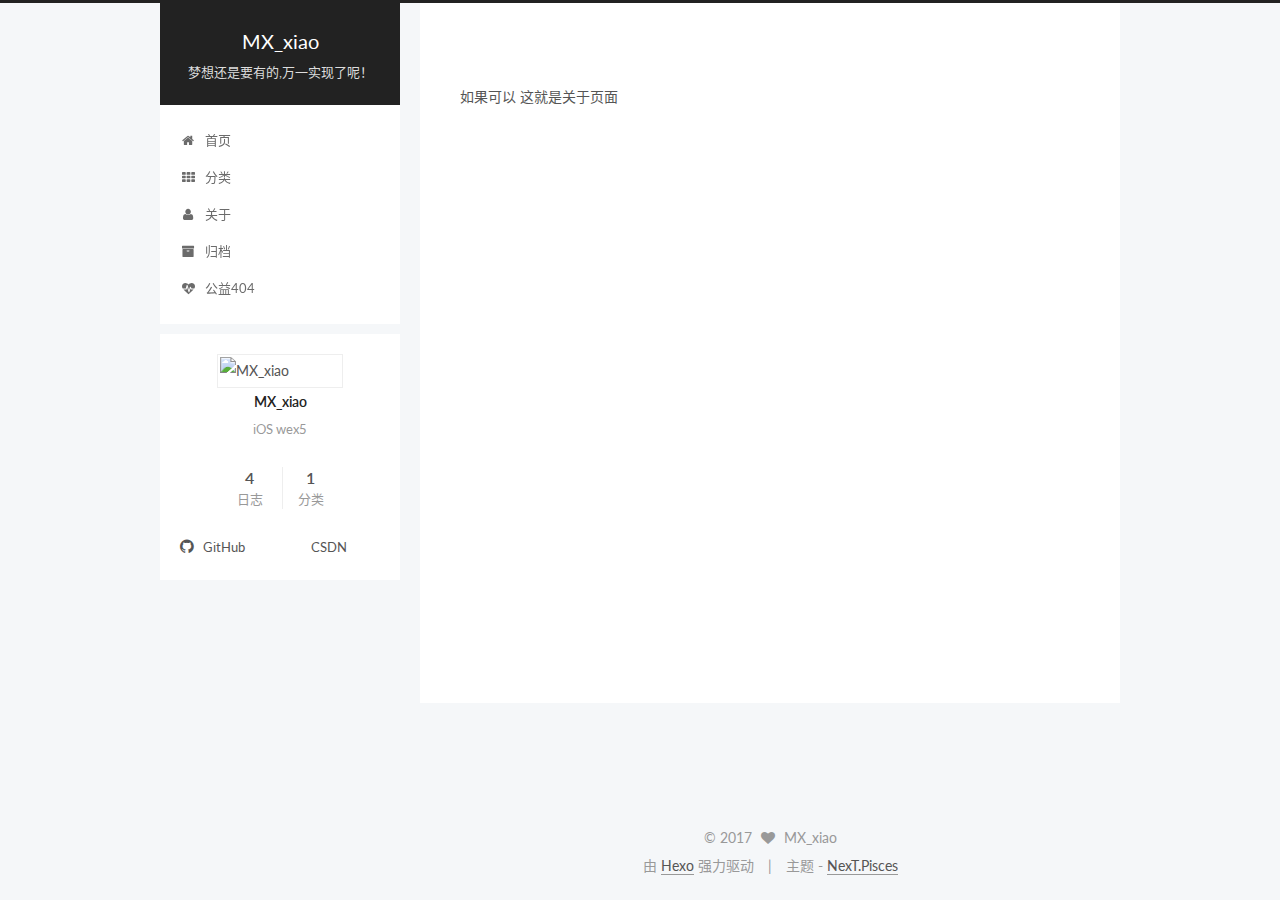
==== about/index.html @ c78a1c18 "Site updated: 2017-01-05 11:54:44" ====
<!doctype html>



  


<html class="theme-next pisces use-motion">
<head>
  <meta charset="UTF-8"/>
<meta http-equiv="X-UA-Compatible" content="IE=edge,chrome=1" />
<meta name="viewport" content="width=device-width, initial-scale=1, maximum-scale=1"/>



<meta http-equiv="Cache-Control" content="no-transform" />
<meta http-equiv="Cache-Control" content="no-siteapp" />












  
  
  <link href="/vendors/fancybox/source/jquery.fancybox.css?v=2.1.5" rel="stylesheet" type="text/css" />




  
  
  
  

  
    
    
  

  

  

  

  

  
    
    
    <link href="//fonts.googleapis.com/css?family=Lato:300,300italic,400,400italic,700,700italic&subset=latin,latin-ext" rel="stylesheet" type="text/css">
  






<link href="/vendors/font-awesome/css/font-awesome.min.css?v=4.4.0" rel="stylesheet" type="text/css" />

<link href="/css/main.css?v=5.0.1" rel="stylesheet" type="text/css" />


  <meta name="keywords" content="Hexo, NexT" />








  <link rel="shortcut icon" type="image/x-icon" href="/favicon.ico?v=5.0.1" />






<meta name="description" content="如果可以 这就是关于页面">
<meta property="og:type" content="website">
<meta property="og:title" content="马官晓">
<meta property="og:url" content="http://yoursite.com/about/index.html">
<meta property="og:site_name" content="MX_xiao">
<meta property="og:description" content="如果可以 这就是关于页面">
<meta property="og:updated_time" content="2017-01-05T02:56:13.000Z">
<meta name="twitter:card" content="summary">
<meta name="twitter:title" content="马官晓">
<meta name="twitter:description" content="如果可以 这就是关于页面">



<script type="text/javascript" id="hexo.configuration">
  var NexT = window.NexT || {};
  var CONFIG = {
    scheme: 'Pisces',
    sidebar: {"position":"left","display":"post"},
    fancybox: true,
    motion: true,
    duoshuo: {
      userId: 0,
      author: '博主'
    }
  };
</script>

  <title>
  

  
    马官晓 | MX_xiao
  
</title>
</head>

<body itemscope itemtype="http://schema.org/WebPage" lang="zh-CN">

  










  
  
    
  

  <div class="container one-collumn sidebar-position-left  ">
    <div class="headband"></div>

    <header id="header" class="header" itemscope itemtype="http://schema.org/WPHeader">
      <div class="header-inner"><div class="site-meta ">
  

  <div class="custom-logo-site-title">
    <a href="/"  class="brand" rel="start">
      <span class="logo-line-before"><i></i></span>
      <span class="site-title">MX_xiao</span>
      <span class="logo-line-after"><i></i></span>
    </a>
  </div>
  <p class="site-subtitle">梦想还是要有的,万一实现了呢！</p>
</div>

<div class="site-nav-toggle">
  <button>
    <span class="btn-bar"></span>
    <span class="btn-bar"></span>
    <span class="btn-bar"></span>
  </button>
</div>

<nav class="site-nav">
  

  
    <ul id="menu" class="menu">
      
        
        <li class="menu-item menu-item-home">
          <a href="/" rel="section">
            
              <i class="menu-item-icon fa fa-fw fa-home"></i> <br />
            
            首页
          </a>
        </li>
      
        
        <li class="menu-item menu-item-categories">
          <a href="/categories" rel="section">
            
              <i class="menu-item-icon fa fa-fw fa-th"></i> <br />
            
            分类
          </a>
        </li>
      
        
        <li class="menu-item menu-item-about">
          <a href="/about" rel="section">
            
              <i class="menu-item-icon fa fa-fw fa-user"></i> <br />
            
            关于
          </a>
        </li>
      
        
        <li class="menu-item menu-item-archives">
          <a href="/archives" rel="section">
            
              <i class="menu-item-icon fa fa-fw fa-archive"></i> <br />
            
            归档
          </a>
        </li>
      
        
        <li class="menu-item menu-item-commonweal">
          <a href="/404.html" rel="section">
            
              <i class="menu-item-icon fa fa-fw fa-heartbeat"></i> <br />
            
            公益404
          </a>
        </li>
      

      
    </ul>
  

  
</nav>

 </div>
    </header>

    <main id="main" class="main">
      <div class="main-inner">
        <div class="content-wrap">
          <div id="content" class="content">
            

  <div id="posts" class="posts-expand">
    
    
      <p>如果可以 这就是关于页面</p>

    
  </div>


          </div>
          


          
  <div class="comments" id="comments">
    
  </div>


        </div>
        
          
  
  <div class="sidebar-toggle">
    <div class="sidebar-toggle-line-wrap">
      <span class="sidebar-toggle-line sidebar-toggle-line-first"></span>
      <span class="sidebar-toggle-line sidebar-toggle-line-middle"></span>
      <span class="sidebar-toggle-line sidebar-toggle-line-last"></span>
    </div>
  </div>

  <aside id="sidebar" class="sidebar">
    <div class="sidebar-inner">

      

      

      <section class="site-overview sidebar-panel  sidebar-panel-active ">
        <div class="site-author motion-element" itemprop="author" itemscope itemtype="http://schema.org/Person">
          <img class="site-author-image" itemprop="image"
               src="http://avatar.csdn.net/4/D/8/1_mx_xuanxiao.jpg"
               alt="MX_xiao" />
          <p class="site-author-name" itemprop="name">MX_xiao</p>
          <p class="site-description motion-element" itemprop="description">iOS    wex5</p>
        </div>
        <nav class="site-state motion-element">
          <div class="site-state-item site-state-posts">
            <a href="/archives">
              <span class="site-state-item-count">4</span>
              <span class="site-state-item-name">日志</span>
            </a>
          </div>

          
            <div class="site-state-item site-state-categories">
              <a href="/categories">
                <span class="site-state-item-count">1</span>
                <span class="site-state-item-name">分类</span>
              </a>
            </div>
          

          

        </nav>

        

        <div class="links-of-author motion-element">
          
            
              <span class="links-of-author-item">
                <a href="https://github.com/mxxuanxiao" target="_blank" title="GitHub">
                  
                    <i class="fa fa-fw fa-github"></i>
                  
                  GitHub
                </a>
              </span>
            
              <span class="links-of-author-item">
                <a href="http://blog.csdn.net/mx_xuanxiao" target="_blank" title="CSDN">
                  
                    <i class="fa fa-fw fa-csdn"></i>
                  
                  CSDN
                </a>
              </span>
            
          
        </div>

        
        

        
        

      </section>

      

    </div>
  </aside>


        
      </div>
    </main>

    <footer id="footer" class="footer">
      <div class="footer-inner">
        <div class="copyright" >
  
  &copy; 
  <span itemprop="copyrightYear">2017</span>
  <span class="with-love">
    <i class="fa fa-heart"></i>
  </span>
  <span class="author" itemprop="copyrightHolder">MX_xiao</span>
</div>

<div class="powered-by">
  由 <a class="theme-link" href="http://hexo.io">Hexo</a> 强力驱动
</div>

<div class="theme-info">
  主题 -
  <a class="theme-link" href="https://github.com/iissnan/hexo-theme-next">
    NexT.Pisces
  </a>
</div>

        

        
      </div>
    </footer>

    <div class="back-to-top">
      <i class="fa fa-arrow-up"></i>
    </div>
  </div>

  

<script type="text/javascript">
  if (Object.prototype.toString.call(window.Promise) !== '[object Function]') {
    window.Promise = null;
  }
</script>









  



  
  <script type="text/javascript" src="/vendors/jquery/index.js?v=2.1.3"></script>

  
  <script type="text/javascript" src="/vendors/fastclick/lib/fastclick.min.js?v=1.0.6"></script>

  
  <script type="text/javascript" src="/vendors/jquery_lazyload/jquery.lazyload.js?v=1.9.7"></script>

  
  <script type="text/javascript" src="/vendors/velocity/velocity.min.js?v=1.2.1"></script>

  
  <script type="text/javascript" src="/vendors/velocity/velocity.ui.min.js?v=1.2.1"></script>

  
  <script type="text/javascript" src="/vendors/fancybox/source/jquery.fancybox.pack.js?v=2.1.5"></script>


  


  <script type="text/javascript" src="/js/src/utils.js?v=5.0.1"></script>

  <script type="text/javascript" src="/js/src/motion.js?v=5.0.1"></script>



  
  


  <script type="text/javascript" src="/js/src/affix.js?v=5.0.1"></script>

  <script type="text/javascript" src="/js/src/schemes/pisces.js?v=5.0.1"></script>



  

  


  <script type="text/javascript" src="/js/src/bootstrap.js?v=5.0.1"></script>



  



  



  
  
  

  

  

</body>
</html>
---- css/main.css ----
/* normalize.css v3.0.2 | MIT License | git.io/normalize */
html {
  font-family: sans-serif; /* 1 */
  -ms-text-size-adjust: 100%; /* 2 */
  -webkit-text-size-adjust: 100%; /* 2 */
}
body {
  margin: 0;
}
article,
aside,
details,
figcaption,
figure,
footer,
header,
hgroup,
main,
menu,
nav,
section,
summary {
  display: block;
}
audio,
canvas,
progress,
video {
  display: inline-block; /* 1 */
  vertical-align: baseline; /* 2 */
}
audio:not([controls]) {
  display: none;
  height: 0;
}
[hidden],
template {
  display: none;
}
a {
  background-color: transparent;
}
a:active,
a:hover {
  outline: 0;
}
abbr[title] {
  border-bottom: 1px dotted;
}
b,
strong {
  font-weight: bold;
}
dfn {
  font-style: italic;
}
h1 {
  font-size: 2em;
  margin: 0.67em 0;
}
mark {
  background: #ff0;
  color: #000;
}
small {
  font-size: 80%;
}
sub,
sup {
  font-size: 75%;
  line-height: 0;
  position: relative;
  vertical-align: baseline;
}
sup {
  top: -0.5em;
}
sub {
  bottom: -0.25em;
}
img {
  border: 0;
}
svg:not(:root) {
  overflow: hidden;
}
figure {
  margin: 1em 40px;
}
hr {
  -moz-box-sizing: content-box;
  box-sizing: content-box;
  height: 0;
}
pre {
  overflow: auto;
}
code,
kbd,
pre,
samp {
  font-family: monospace, monospace;
  font-size: 1em;
}
button,
input,
optgroup,
select,
textarea {
  color: inherit; /* 1 */
  font: inherit; /* 2 */
  margin: 0; /* 3 */
}
button {
  overflow: visible;
}
button,
select {
  text-transform: none;
}
button,
html input[type="button"],
input[type="reset"],
input[type="submit"] {
  -webkit-appearance: button; /* 2 */
  cursor: pointer; /* 3 */
}
button[disabled],
html input[disabled] {
  cursor: default;
}
button::-moz-focus-inner,
input::-moz-focus-inner {
  border: 0;
  padding: 0;
}
input {
  line-height: normal;
}
input[type="checkbox"],
input[type="radio"] {
  box-sizing: border-box; /* 1 */
  padding: 0; /* 2 */
}
input[type="number"]::-webkit-inner-spin-button,
input[type="number"]::-webkit-outer-spin-button {
  height: auto;
}
input[type="search"] {
  -webkit-appearance: textfield; /* 1 */
  -moz-box-sizing: content-box;
  -webkit-box-sizing: content-box; /* 2 */
  box-sizing: content-box;
}
input[type="search"]::-webkit-search-cancel-button,
input[type="search"]::-webkit-search-decoration {
  -webkit-appearance: none;
}
fieldset {
  border: 1px solid #c0c0c0;
  margin: 0 2px;
  padding: 0.35em 0.625em 0.75em;
}
legend {
  border: 0; /* 1 */
  padding: 0; /* 2 */
}
textarea {
  overflow: auto;
}
optgroup {
  font-weight: bold;
}
table {
  border-collapse: collapse;
  border-spacing: 0;
}
td,
th {
  padding: 0;
}
::selection {
  background: #262a30;
  color: #fff;
}
body {
  position: relative;
  font-family: 'Lato', "PingFang SC", "Microsoft YaHei", sans-serif;
  font-size: 14px;
  line-height: 2;
  color: #555;
  background: #fff;
}
@media (max-width: 767px) {
  body {
    padding-right: 0 !important;
  }
}
@media (min-width: 768px) and (max-width: 991px) {
  body {
    padding-right: 0 !important;
  }
}
@media (min-width: 1600px) {
  body {
    font-size: 16px;
  }
}
h1,
h2,
h3,
h4,
h5,
h6 {
  margin: 0;
  padding: 0;
  font-weight: bold;
  line-height: 1.5;
  font-family: 'Lato', "PingFang SC", "Microsoft YaHei", sans-serif;
}
h2,
h3,
h4,
h5,
h6 {
  margin: 20px 0 15px;
}
h1 {
  font-size: 22px;
}
@media (max-width: 767px) {
  h1 {
    font-size: 18px;
  }
}
h2 {
  font-size: 20px;
}
@media (max-width: 767px) {
  h2 {
    font-size: 16px;
  }
}
h3 {
  font-size: 18px;
}
@media (max-width: 767px) {
  h3 {
    font-size: 14px;
  }
}
h4 {
  font-size: 16px;
}
@media (max-width: 767px) {
  h4 {
    font-size: 12px;
  }
}
h5 {
  font-size: 14px;
}
@media (max-width: 767px) {
  h5 {
    font-size: 10px;
  }
}
h6 {
  font-size: 12px;
}
@media (max-width: 767px) {
  h6 {
    font-size: 8px;
  }
}
p {
  margin: 0 0 25px 0;
}
a {
  color: #555;
  text-decoration: none;
  border-bottom: 1px solid #999;
  word-wrap: break-word;
}
a:hover {
  color: #222;
  border-bottom-color: #222;
}
ul {
  list-style: none;
}
blockquote {
  margin: 0;
  padding: 0;
}
img {
  display: block;
  margin: auto;
  max-width: 100%;
  height: auto;
}
hr {
  margin: 40px 0;
  height: 3px;
  border: none;
  background-color: #ddd;
  background-image: repeating-linear-gradient(-45deg, #fff, #fff 4px, transparent 4px, transparent 8px);
}
blockquote {
  padding: 0 15px;
  color: #666;
  border-left: 4px solid #ddd;
}
blockquote cite::before {
  content: "-";
  padding: 0 5px;
}
dt {
  font-weight: 700;
}
dd {
  margin: 0;
  padding: 0;
}
.text-left {
  text-align: left;
}
.text-center {
  text-align: center;
}
.text-right {
  text-align: right;
}
.text-justify {
  text-align: justify;
}
.text-nowrap {
  white-space: nowrap;
}
.text-lowercase {
  text-transform: lowercase;
}
.text-uppercase {
  text-transform: uppercase;
}
.text-capitalize {
  text-transform: capitalize;
}
.center-block {
  display: block;
  margin-left: auto;
  margin-right: auto;
}
.clearfix:before,
.clearfix:after {
  content: " ";
  display: table;
}
.clearfix:after {
  clear: both;
}
.pullquote {
  width: 45%;
}
.pullquote.left {
  float: left;
  margin-left: 5px;
  margin-right: 10px;
}
.pullquote.right {
  float: right;
  margin-left: 10px;
  margin-right: 5px;
}
.affix.affix.affix {
  position: fixed;
}
.translation {
  margin-top: -20px;
  font-size: 14px;
  color: #999;
}
.scrollbar-measure {
  width: 100px;
  height: 100px;
  overflow: scroll;
  position: absolute;
  top: -9999px;
}
.use-motion .motion-element {
  opacity: 0;
}
#local-search-input {
  padding: 3px;
  border: none;
  text-indent: 14px;
  border-radius: 0;
  width: 140px;
  outline: none;
  border-bottom: 1px solid #999;
  background: inherit;
  opacity: 0.5;
}
#local-search-input:focus {
  opacity: 1;
}
.search-icon {
  position: absolute;
  top: 9px;
}
table {
  margin: 20px 0;
  width: 100%;
  border-collapse: collapse;
  border-spacing: 0;
  border: 1px solid #ddd;
  font-size: 14px;
  table-layout: fixed;
  word-wrap: break-all;
}
table>tbody>tr:nth-of-type(odd) {
  background-color: #f9f9f9;
}
table>tbody>tr:hover {
  background-color: #f5f5f5;
}
caption,
th,
td {
  padding: 8px;
  text-align: left;
  vertical-align: middle;
  font-weight: normal;
}
th,
td {
  border-bottom: 3px solid #ddd;
  border-right: 1px solid #eee;
}
th {
  padding-bottom: 10px;
  font-weight: 700;
}
td {
  border-bottom-width: 1px;
}
html,
body {
  height: 100%;
}
.container {
  position: relative;
  min-height: 100%;
}
.header-inner {
  margin: 0 auto;
  padding: 100px 0 70px;
  width: 700px;
}
@media (min-width: 1600px) {
  .container .header-inner {
    width: 900px;
  }
}
.main {
  padding-bottom: 150px;
}
.main-inner {
  margin: 0 auto;
  width: 700px;
}
@media (min-width: 1600px) {
  .container .main-inner {
    width: 900px;
  }
}
.footer {
  position: absolute;
  left: 0;
  bottom: 0;
  width: 100%;
  min-height: 50px;
}
.footer-inner {
  box-sizing: border-box;
  margin: 20px auto;
  width: 700px;
}
@media (min-width: 1600px) {
  .container .footer-inner {
    width: 900px;
  }
}
pre,
.highlight {
  overflow: auto;
  margin: 20px 0;
  padding: 15px;
  font-size: 13px;
  color: $highlight-foreground;
  background: $highlight-background;
  line-height: 1.6;
}
pre,
code {
  font-family: consolas, Menlo, "PingFang SC", "Microsoft YaHei", monospace;
}
code {
  padding: 2px 4px;
  word-break: break-all;
  color: #555;
  background: #eee;
  border-radius: 4px;
  font-size: 13px;
}
pre code {
  padding: 0;
  color: $highlight-foreground;
  background: none;
  text-shadow: none;
}
.highlight pre {
  border: none;
  margin: 0;
  padding: 1px;
}
.highlight table {
  margin: 0;
  width: auto;
  border: none;
}
.highlight td {
  border: none;
  padding: 0;
}
.highlight figcaption {
  font-size: 1em;
  color: $highlight-foreground;
  line-height: 1em;
  margin-bottom: 1em;
}
.highlight figcaption:before,
.highlight figcaption:after {
  content: " ";
  display: table;
}
.highlight figcaption:after {
  clear: both;
}
.highlight figcaption a {
  float: right;
  color: $highlight-foreground;
}
.highlight figcaption a:hover {
  border-bottom-color: $highlight-foreground;
}
.highlight .gutter pre {
  color: #666;
  text-align: right;
  padding-right: 20px;
}
.highlight .line {
  height: 20px;
}
.gist table {
  width: auto;
}
.gist table td {
  border: none;
}
pre .comment {
  color: $highlight-comment;
}
pre .variable,
pre .attribute,
pre .tag,
pre .regexp,
pre .ruby .constant,
pre .xml .tag .title,
pre .xml .pi,
pre .xml .doctype,
pre .html .doctype,
pre .css .id,
pre .css .class,
pre .css .pseudo {
  color: $highlight-red;
}
pre .number,
pre .preprocessor,
pre .built_in,
pre .literal,
pre .params,
pre .constant,
pre .command {
  color: $highlight-orange;
}
pre .ruby .class .title,
pre .css .rules .attribute,
pre .string,
pre .value,
pre .inheritance,
pre .header,
pre .ruby .symbol,
pre .xml .cdata,
pre .special,
pre .number,
pre .formula {
  color: $highlight-green;
}
pre .title,
pre .css .hexcolor {
  color: $highlight-aqua;
}
pre .function,
pre .python .decorator,
pre .python .title,
pre .ruby .function .title,
pre .ruby .title .keyword,
pre .perl .sub,
pre .javascript .title,
pre .coffeescript .title {
  color: $highlight-blue;
}
pre .keyword,
pre .javascript .function {
  color: $highlight-purple;
}
.full-image.full-image.full-image {
  border: none;
  max-width: 100%;
  width: auto;
  margin: 20px auto;
}
@media (min-width: 992px) {
  .full-image.full-image.full-image {
    max-width: none;
    width: 126%;
    margin: 0 -13%;
  }
}
.blockquote-center,
.page-home .post-type-quote blockquote,
.page-post-detail .post-type-quote blockquote {
  position: relative;
  margin: 40px 0;
  padding: 0;
  border-left: none;
  text-align: center;
}
.blockquote-center::before,
.page-home .post-type-quote blockquote::before,
.page-post-detail .post-type-quote blockquote::before,
.blockquote-center::after,
.page-home .post-type-quote blockquote::after,
.page-post-detail .post-type-quote blockquote::after {
  position: absolute;
  content: ' ';
  display: block;
  width: 100%;
  height: 24px;
  opacity: 0.2;
  background-repeat: no-repeat;
  background-position: 0 -6px;
  background-size: 22px 22px;
}
.blockquote-center::before,
.page-home .post-type-quote blockquote::before,
.page-post-detail .post-type-quote blockquote::before {
  top: -20px;
  background-image: url("../images/quote-l.svg");
  border-top: 1px solid #ccc;
}
.blockquote-center::after,
.page-home .post-type-quote blockquote::after,
.page-post-detail .post-type-quote blockquote::after {
  bottom: -20px;
  background-image: url("../images/quote-r.svg");
  border-bottom: 1px solid #ccc;
  background-position: 100% 8px;
}
.blockquote-center p,
.page-home .post-type-quote blockquote p,
.page-post-detail .post-type-quote blockquote p,
.blockquote-center div,
.page-home .post-type-quote blockquote div,
.page-post-detail .post-type-quote blockquote div {
  text-align: center;
}
.post .post-body .group-picture img {
  box-sizing: border-box;
  padding: 0 3px;
  border: none;
}
.post .group-picture-row {
  overflow: hidden;
  margin-top: 6px;
}
.post .group-picture-row:first-child {
  margin-top: 0;
}
.post .group-picture-column {
  float: left;
}
.page-post-detail .post-body .group-picture-column {
  float: none;
  margin-top: 10px;
  width: auto !important;
}
.page-post-detail .post-body .group-picture-column img {
  margin: 0 auto;
}
.page-archive .group-picture-container {
  overflow: hidden;
}
.page-archive .group-picture-row {
  float: left;
}
.page-archive .group-picture-row:first-child {
  margin-top: 6px;
}
.page-archive .group-picture-column {
  max-width: 150px;
  max-height: 150px;
}
.btn {
  display: inline-block;
  padding: 0 20px;
  font-size: 14px;
  color: #fff;
  background: #222;
  border: 2px solid #555;
  text-decoration: none;
  border-radius: 0;
  transition-property: background-color;
  transition-duration: 0.2s;
  transition-timing-function: ease-in-out;
  transition-delay: 0s;
}
.btn:hover,
.post-more-link .btn:hover {
  border-color: #222;
  color: #fff;
  background: #222;
}
.btn-bar {
  display: block;
  width: 22px;
  height: 2px;
  background: #555;
  border-radius: 1px;
}
.btn-bar+.btn-bar {
  margin-top: 4px;
}
.pagination {
  margin: 120px 0 40px;
  text-align: center;
  border-top: 1px solid #eee;
}
.page-number-basic,
.pagination .prev,
.pagination .next,
.pagination .page-number,
.pagination .space {
  display: inline-block;
  position: relative;
  top: -1px;
  margin: 0 10px;
  padding: 0 10px;
  line-height: 30px;
}
@media (max-width: 767px) {
  .page-number-basic,
  .pagination .prev,
  .pagination .next,
  .pagination .page-number,
  .pagination .space {
    margin: 0 5px;
  }
}
.pagination .prev,
.pagination .next,
.pagination .page-number {
  border-bottom: 0;
  border-top: 1px solid #eee;
  transition-property: border-color;
  transition-duration: 0.2s;
  transition-timing-function: ease-in-out;
  transition-delay: 0s;
}
.pagination .prev:hover,
.pagination .next:hover,
.pagination .page-number:hover {
  border-top-color: #222;
}
.pagination .space {
  padding: 0;
  margin: 0;
}
.pagination .prev {
  margin-left: 0;
}
.pagination .next {
  margin-right: 0;
}
.pagination .page-number.current {
  color: #fff;
  background: #ccc;
  border-top-color: #ccc;
}
@media (max-width: 767px) {
  .pagination {
    border-top: none;
  }
  .pagination .prev,
  .pagination .next,
  .pagination .page-number {
    margin-bottom: 10px;
    border-top: 0;
    border-bottom: 1px solid #eee;
  }
  .pagination .prev:hover,
  .pagination .next:hover,
  .pagination .page-number:hover {
    border-bottom-color: #222;
  }
}
.comments {
  margin: 60px 20px 0;
}
.tag-cloud {
  text-align: center;
}
.tag-cloud a {
  display: inline-block;
  margin: 10px;
}
.back-to-top {
  box-sizing: border-box;
  position: fixed;
  bottom: -100px;
  right: 50px;
  z-index: 1050;
  padding: 0 6px;
  width: 25px;
  background: #222;
  font-size: 12px;
  opacity: 0.6;
  color: #fff;
  cursor: pointer;
  text-align: center;
  -webkit-transform: translateZ(0);
  transition-property: bottom;
  transition-duration: 0.2s;
  transition-timing-function: ease-in-out;
  transition-delay: 0s;
}
@media (max-width: 767px) {
  .back-to-top {
    display: none;
  }
}
@media (min-width: 768px) and (max-width: 991px) {
  .back-to-top {
    display: none;
  }
}
.back-to-top.back-to-top-on {
  bottom: 40px;
}
.header {
  background: #fff;
}
.header-inner {
  position: relative;
}
.headband {
  height: 3px;
  background: #222;
}
.site-meta {
  margin: 0;
  text-align: center;
}
@media (max-width: 767px) {
  .site-meta {
    text-align: center;
  }
}
.brand {
  position: relative;
  display: inline-block;
  padding: 0 40px;
  color: #fff;
  background: #222;
  border-bottom: none;
}
.brand:hover {
  color: #fff;
}
.logo {
  display: inline-block;
  margin-right: 5px;
  line-height: 36px;
  vertical-align: top;
}
.site-title {
  display: inline-block;
  vertical-align: top;
  line-height: 36px;
  font-size: 20px;
  font-weight: normal;
  font-family: 'Lato', "PingFang SC", "Microsoft YaHei", sans-serif;
}
.site-subtitle {
  margin-top: 10px;
  font-size: 13px;
  color: #ddd;
}
.use-motion .brand {
  opacity: 0;
}
.use-motion .logo,
.use-motion .site-title,
.use-motion .site-subtitle {
  opacity: 0;
  position: relative;
  top: -10px;
}
.site-nav-toggle {
  display: none;
  position: absolute;
  top: 10px;
  left: 10px;
}
@media (max-width: 767px) {
  .site-nav-toggle {
    display: block;
  }
}
.site-nav-toggle button {
  margin-top: 2px;
  padding: 9px 10px;
  background: transparent;
  border: none;
}
@media (max-width: 767px) {
  .site-nav {
    display: none;
    margin: 0 -10px;
    padding: 0 10px;
    clear: both;
    border-top: 1px solid #ddd;
  }
}
@media (min-width: 768px) and (max-width: 991px) {
  .site-nav {
    display: block !important;
  }
}
@media (min-width: 992px) {
  .site-nav {
    display: block !important;
  }
}
.menu {
  margin-top: 20px;
  padding-left: 0;
  text-align: center;
}
.menu .menu-item {
  display: inline-block;
  margin: 0 10px;
}
@media screen and (max-width: 767px) {
  .menu .menu-item {
    margin-top: 10px;
  }
}
.menu .menu-item a {
  display: block;
  font-size: 13px;
  text-transform: capitalize;
  line-height: inherit;
  border-bottom: 1px solid transparent;
  transition-property: border-color;
  transition-duration: 0.2s;
  transition-timing-function: ease-in-out;
  transition-delay: 0s;
}
.menu .menu-item a:hover,
.menu-item-active a {
  border-bottom-color: #222;
}
.menu .menu-item .fa {
  margin-right: 5px;
}
.use-motion .menu-item {
  opacity: 0;
}
.post-body {
  font-family: 'Lato', "PingFang SC", "Microsoft YaHei", sans-serif;
}
@media (max-width: 767px) {
  .post-body {
    word-break: break-word;
  }
}
.post-body .fancybox img {
  display: block !important;
  margin: 0 auto;
  cursor: pointer;
  cursor: zoom-in;
  cursor: -webkit-zoom-in;
}
.post-body .image-caption,
.post-body .figure .caption {
  margin: 10px auto 15px;
  text-align: center;
  font-size: 14px;
  color: #999;
  font-weight: bold;
  line-height: 1;
}
.post-sticky-flag {
  display: inline-block;
  font-size: 16px;
  -ms-transform: rotate(30deg);
  -webkit-transform: rotate(30deg);
  -moz-transform: rotate(30deg);
  -ms-transform: rotate(30deg);
  -o-transform: rotate(30deg);
  transform: rotate(30deg);
}
.posts-expand {
  padding-top: 40px;
}
@media (max-width: 767px) {
  .posts-expand {
    margin: 0 20px;
  }
  .post-body pre,
  .post-body .highlight {
    padding: 10px;
  }
  .post-body pre .gutter pre,
  .post-body .highlight .gutter pre {
    padding-right: 10px;
  }
}
@media (min-width: 992px) {
  .posts-expand .post-body {
    text-align: justify;
  }
}
.posts-expand .post-body h2,
.posts-expand .post-body h3,
.posts-expand .post-body h4,
.posts-expand .post-body h5,
.posts-expand .post-body h6 {
  padding-top: 10px;
}
.posts-expand .post-body h2 .header-anchor,
.posts-expand .post-body h3 .header-anchor,
.posts-expand .post-body h4 .header-anchor,
.posts-expand .post-body h5 .header-anchor,
.posts-expand .post-body h6 .header-anchor {
  float: right;
  margin-left: 10px;
  color: #ccc;
  border-bottom-style: none;
  visibility: hidden;
}
.posts-expand .post-body h2 .header-anchor:hover,
.posts-expand .post-body h3 .header-anchor:hover,
.posts-expand .post-body h4 .header-anchor:hover,
.posts-expand .post-body h5 .header-anchor:hover,
.posts-expand .post-body h6 .header-anchor:hover {
  color: inherit;
}
.posts-expand .post-body h2:hover .header-anchor,
.posts-expand .post-body h3:hover .header-anchor,
.posts-expand .post-body h4:hover .header-anchor,
.posts-expand .post-body h5:hover .header-anchor,
.posts-expand .post-body h6:hover .header-anchor {
  visibility: visible;
}
.posts-expand .post-body ul li {
  list-style: circle;
}
.posts-expand .post-body img {
  box-sizing: border-box;
  margin: auto;
  padding: 3px;
  border: 1px solid #ddd;
}
.posts-expand .fancybox img {
  margin: 0 auto;
}
@media (max-width: 767px) {
  .posts-collapse {
    margin: 0 20px;
  }
  .posts-collapse .post-title,
  .posts-collapse .post-meta {
    display: block;
    width: auto;
    text-align: left;
  }
}
.posts-collapse {
  position: relative;
  z-index: 1010;
  margin-left: 55px;
}
.posts-collapse::after {
  content: " ";
  position: absolute;
  top: 20px;
  left: 0;
  margin-left: -2px;
  width: 4px;
  height: 100%;
  background: #f5f5f5;
  z-index: -1;
}
@media (max-width: 767px) {
  .posts-collapse {
    margin: 0 20px;
  }
}
.posts-collapse .collection-title {
  position: relative;
  margin: 60px 0;
}
.posts-collapse .collection-title h2 {
  margin-left: 20px;
}
.posts-collapse .collection-title small {
  color: #bbb;
}
.posts-collapse .collection-title::before {
  content: " ";
  position: absolute;
  left: 0;
  top: 50%;
  margin-left: -4px;
  margin-top: -4px;
  width: 8px;
  height: 8px;
  background: #bbb;
  border-radius: 50%;
}
.posts-collapse .post {
  margin: 30px 0;
}
.posts-collapse .post-header {
  position: relative;
  transition-duration: 0.2s;
  transition-timing-function: ease-in-out;
  transition-delay: 0s;
  transition-property: border;
  border-bottom: 1px dashed #ccc;
}
.posts-collapse .post-header::before {
  content: " ";
  position: absolute;
  left: 0;
  top: 12px;
  width: 6px;
  height: 6px;
  margin-left: -4px;
  background: #bbb;
  border-radius: 50%;
  border: 1px solid #fff;
  transition-duration: 0.2s;
  transition-timing-function: ease-in-out;
  transition-delay: 0s;
  transition-property: background;
}
.posts-collapse .post-header:hover {
  border-bottom-color: #666;
}
.posts-collapse .post-header:hover::before {
  background: #222;
}
.posts-collapse .post-meta {
  position: absolute;
  font-size: 12px;
  left: 20px;
  top: 5px;
}
.posts-collapse .post-comments-count {
  display: none;
}
.posts-collapse .post-title {
  margin-left: 60px;
  font-size: 16px;
  font-weight: normal;
  line-height: inherit;
}
.posts-collapse .post-title::after {
  margin-left: 3px;
  opacity: 0.6;
}
.posts-collapse .post-title a {
  color: #666;
  border-bottom: none;
}
.page-home .post-type-quote .post-header,
.page-post-detail .post-type-quote .post-header,
.page-home .post-type-quote .post-tags,
.page-post-detail .post-type-quote .post-tags {
  display: none;
}
.posts-expand .post-title {
  font-size: 26px;
  text-align: center;
  word-break: break-word;
  font-weight: 300;
}
@media (max-width: 767px) {
  .posts-expand .post-title {
    font-size: 22px;
  }
}
.posts-expand .post-title-link {
  display: inline-block;
  position: relative;
  color: #555;
  border-bottom: none;
  line-height: 1.2;
  vertical-align: top;
}
.posts-expand .post-title-link::before {
  content: "";
  position: absolute;
  width: 100%;
  height: 2px;
  bottom: 0;
  left: 0;
  background-color: #000;
  visibility: hidden;
  -webkit-transform: scaleX(0);
  -moz-transform: scaleX(0);
  -ms-transform: scaleX(0);
  -o-transform: scaleX(0);
  transform: scaleX(0);
  transition-duration: 0.2s;
  transition-timing-function: ease-in-out;
  transition-delay: 0s;
}
.posts-expand .post-title-link:hover::before {
  visibility: visible;
  -webkit-transform: scaleX(1);
  -moz-transform: scaleX(1);
  -ms-transform: scaleX(1);
  -o-transform: scaleX(1);
  transform: scaleX(1);
}
.posts-expand .post-title-link .fa {
  font-size: 16px;
}
.posts-expand .post-meta {
  margin: 3px 0 60px 0;
  color: #999;
  font-family: 'Lato', "PingFang SC", "Microsoft YaHei", sans-serif;
  font-size: 12px;
  text-align: center;
}
.posts-expand .post-meta .post-category-list {
  display: inline-block;
  margin: 0;
  padding: 3px;
}
.posts-expand .post-meta .post-category-list-link {
  color: #999;
}
.post-meta-item-icon {
  display: none;
  margin-right: 3px;
}
@media (min-width: 768px) and (max-width: 991px) {
  .post-meta-item-icon {
    display: inline-block;
  }
}
@media (max-width: 767px) {
  .post-meta-item-icon {
    display: inline-block;
  }
}
@media (min-width: 768px) and (max-width: 991px) {
  .post-meta-item-text {
    display: none;
  }
}
@media (max-width: 767px) {
  .post-meta-item-text {
    display: none;
  }
}
@media (max-width: 767px) {
  .posts-expand .post-comments-count {
    display: none;
  }
}
.post-more-link {
  margin-top: 50px;
}
.post-more-link .btn {
  color: #555;
  font-size: 14px;
  background: #fff;
  border-radius: 2px;
  line-height: 2;
}
.posts-expand .post-tags {
  margin-top: 40px;
  text-align: center;
}
.posts-expand .post-tags a {
  display: inline-block;
  margin-right: 10px;
  font-size: 13px;
}
.post-nav {
  overflow: hidden;
  margin-top: 60px;
  padding: 10px;
  white-space: nowrap;
  border-top: 1px solid #eee;
}
.post-nav-item {
  display: inline-block;
  width: 50%;
  white-space: normal;
}
.post-nav-item a {
  position: relative;
  display: inline-block;
  line-height: 25px;
  font-size: 14px;
  color: #555;
  border-bottom: none;
}
.post-nav-item a:hover {
  color: #222;
  border-bottom: none;
}
.post-nav-item a:active {
  top: 2px;
}
.post-nav-item a i {
  font-size: 12px;
}
.post-nav-prev {
  text-align: right;
}
.posts-expand .post-eof {
  display: block;
  margin: 80px auto 60px;
  width: 8%;
  height: 1px;
  background: #ccc;
  text-align: center;
}
.post:last-child .post-eof.post-eof.post-eof {
  display: none;
}
.post-gallery {
  display: table;
  table-layout: fixed;
  width: 100%;
  border-collapse: separate;
}
.post-gallery-row {
  display: table-row;
}
.post-gallery .post-gallery-img {
  display: table-cell;
  text-align: center;
  vertical-align: middle;
  border: none;
}
.post-gallery .post-gallery-img img {
  max-width: 100%;
  max-height: 100%;
  border: none;
}
.fancybox-close,
.fancybox-close:hover {
  border: none;
}
.sidebar {
  position: fixed;
  right: 0;
  top: 0;
  bottom: 0;
  width: 0;
  z-index: 1040;
  box-shadow: inset 0 2px 6px #000;
  background: #222;
  -webkit-transform: translateZ(0);
}
.sidebar a {
  color: #999;
  border-bottom-color: #555;
}
.sidebar a:hover {
  color: #eee;
}
@media (min-width: 768px) and (max-width: 991px) {
  .sidebar {
    display: none !important;
  }
}
@media (max-width: 767px) {
  .sidebar {
    display: none !important;
  }
}
.sidebar-inner {
  position: relative;
  padding: 20px 10px;
  color: #999;
  text-align: center;
}
.sidebar-toggle {
  position: fixed;
  right: 50px;
  bottom: 45px;
  width: 15px;
  height: 15px;
  padding: 5px;
  background: #222;
  line-height: 0;
  z-index: 1050;
  cursor: pointer;
  -webkit-transform: translateZ(0);
}
@media (min-width: 768px) and (max-width: 991px) {
  .sidebar-toggle {
    display: none;
  }
}
@media (max-width: 767px) {
  .sidebar-toggle {
    display: none;
  }
}
.sidebar-toggle-line {
  position: relative;
  display: inline-block;
  vertical-align: top;
  height: 2px;
  width: 100%;
  background: #fff;
  margin-top: 3px;
}
.sidebar-toggle-line:first-child {
  margin-top: 0;
}
.site-author-image {
  display: block;
  margin: 0 auto;
  padding: 2px;
  max-width: 120px;
  height: auto;
  border: 1px solid #eee;
}
.site-author-name {
  margin: 0;
  text-align: center;
  color: #222;
  font-weight: 600;
}
.site-description {
  margin-top: 0;
  text-align: center;
  font-size: 13px;
  color: #999;
}
.site-state {
  overflow: hidden;
  line-height: 1.4;
  white-space: nowrap;
  text-align: center;
}
.site-state-item {
  display: inline-block;
  padding: 0 15px;
  border-left: 1px solid #eee;
}
.site-state-item:first-child {
  border-left: none;
}
.site-state-item a {
  border-bottom: none;
}
.site-state-item-count {
  display: block;
  text-align: center;
  color: inherit;
  font-weight: 600;
  font-size: 16px;
}
.site-state-item-name {
  font-size: 13px;
  color: #999;
}
.feed-link {
  margin-top: 20px;
}
.feed-link a {
  display: inline-block;
  padding: 0 15px;
  color: #fc6423;
  border: 1px solid #fc6423;
  border-radius: 4px;
}
.feed-link a i {
  color: #fc6423;
  font-size: 14px;
}
.feed-link a:hover {
  color: #fff;
  background: #fc6423;
}
.feed-link a:hover i {
  color: #fff;
}
.links-of-author {
  margin-top: 20px;
}
.links-of-author a {
  display: inline-block;
  vertical-align: middle;
  margin-right: 10px;
  margin-bottom: 10px;
  border-bottom-color: #555;
  font-size: 13px;
}
.links-of-author a:before {
  display: inline-block;
  vertical-align: middle;
  margin-right: 3px;
  content: " ";
  width: 4px;
  height: 4px;
  border-radius: 50%;
  background: #ffb37d;
}
.links-of-blogroll {
  font-size: 13px;
}
.links-of-blogroll-title {
  margin-top: 20px;
  font-size: 14px;
  font-weight: 600;
}
.links-of-blogroll-list {
  margin: 0;
  padding: 0;
}
.links-of-blogroll-item {
  padding: 2px 10px;
}
.sidebar-nav {
  margin: 0 0 20px;
  padding-left: 0;
}
.sidebar-nav li {
  display: inline-block;
  cursor: pointer;
  border-bottom: 1px solid transparent;
  font-size: 14px;
  color: #555;
}
.sidebar-nav li:hover {
  color: #fc6423;
}
.page-post-detail .sidebar-nav-toc {
  padding: 0 5px;
}
.page-post-detail .sidebar-nav-overview {
  margin-left: 10px;
}
.sidebar-nav .sidebar-nav-active {
  color: #fc6423;
  border-bottom-color: #fc6423;
}
.sidebar-nav .sidebar-nav-active:hover {
  color: #fc6423;
}
.sidebar-panel {
  display: none;
}
.sidebar-panel-active {
  display: block;
}
.post-toc-empty {
  font-size: 14px;
  color: #666;
}
.post-toc-wrap {
  overflow: hidden;
}
.post-toc {
  overflow: auto;
}
.post-toc ol {
  margin: 0;
  padding: 0 2px 5px 10px;
  text-align: left;
  list-style: none;
  font-size: 14px;
}
.post-toc ol > ol {
  padding-left: 0;
}
.post-toc ol a {
  transition-duration: 0.2s;
  transition-timing-function: ease-in-out;
  transition-delay: 0s;
  transition-property: all;
  color: #666;
  border-bottom-color: #ccc;
}
.post-toc ol a:hover {
  color: #000;
  border-bottom-color: #000;
}
.post-toc .nav-item {
  overflow: hidden;
  text-overflow: ellipsis;
  white-space: nowrap;
  line-height: 1.8;
}
.post-toc .nav .nav-child {
  display: none;
}
.post-toc .nav .active > .nav-child {
  display: block;
}
.post-toc .nav .active-current > .nav-child {
  display: block;
}
.post-toc .nav .active-current > .nav-child > .nav-item {
  display: block;
}
.post-toc .nav .active > a {
  color: #fc6423;
  border-bottom-color: #fc6423;
}
.post-toc .nav .active-current > a {
  color: #fc6423;
}
.post-toc .nav .active-current > a:hover {
  color: #fc6423;
}
.footer {
  font-size: 14px;
  color: #999;
}
.footer img {
  border: none;
}
.footer-inner {
  text-align: center;
}
.with-love {
  display: inline-block;
  margin: 0 5px;
}
.powered-by,
.theme-info {
  display: inline-block;
}
.powered-by {
  margin-right: 10px;
}
.powered-by::after {
  content: "|";
  padding-left: 10px;
}
.cc-license {
  margin-top: 10px;
  text-align: center;
}
.cc-license .cc-opacity {
  opacity: 0.7;
  border-bottom: none;
}
.cc-license .cc-opacity:hover {
  opacity: 0.9;
}
.cc-license img {
  display: inline-block;
}
.theme-next #ds-thread #ds-reset {
  color: #555;
}
.theme-next #ds-thread #ds-reset .ds-replybox {
  margin-bottom: 30px;
}
.theme-next #ds-thread #ds-reset .ds-replybox .ds-avatar,
.theme-next #ds-reset .ds-avatar img {
  box-shadow: none;
}
.theme-next #ds-thread #ds-reset .ds-textarea-wrapper {
  border-color: #c7d4e1;
  background: none;
  border-top-right-radius: 3px;
  border-top-left-radius: 3px;
}
.theme-next #ds-thread #ds-reset .ds-textarea-wrapper textarea {
  height: 60px;
}
.theme-next #ds-reset .ds-rounded-top {
  border-radius: 0;
}
.theme-next #ds-thread #ds-reset .ds-post-toolbar {
  box-sizing: border-box;
  border: 1px solid #c7d4e1;
  background: #f6f8fa;
}
.theme-next #ds-thread #ds-reset .ds-post-options {
  height: 40px;
  border: none;
  background: none;
}
.theme-next #ds-thread #ds-reset .ds-toolbar-buttons {
  top: 11px;
}
.theme-next #ds-thread #ds-reset .ds-sync {
  top: 5px;
}
.theme-next #ds-thread #ds-reset .ds-post-button {
  top: 4px;
  right: 5px;
  width: 90px;
  height: 30px;
  border: 1px solid #c5ced7;
  border-radius: 3px;
  background-image: linear-gradient(#fbfbfc, #f5f7f9);
  color: #60676d;
}
.theme-next #ds-thread #ds-reset .ds-post-button:hover {
  background-position: 0 -30px;
  color: #60676d;
}
.theme-next #ds-thread #ds-reset .ds-comments-info {
  padding: 10px 0;
}
.theme-next #ds-thread #ds-reset .ds-sort {
  display: none;
}
.theme-next #ds-thread #ds-reset li.ds-tab a.ds-current {
  border: none;
  background: #f6f8fa;
  color: #60676d;
}
.theme-next #ds-thread #ds-reset li.ds-tab a.ds-current:hover {
  background-color: #e9f0f7;
  color: #60676d;
}
.theme-next #ds-thread #ds-reset li.ds-tab a {
  border-radius: 2px;
  padding: 5px;
}
.theme-next #ds-thread #ds-reset .ds-login-buttons p {
  color: #999;
  line-height: 36px;
}
.theme-next #ds-thread #ds-reset .ds-login-buttons .ds-service-list li {
  height: 28px;
}
.theme-next #ds-thread #ds-reset .ds-service-list a {
  background: none;
  padding: 5px;
  border: 1px solid;
  border-radius: 3px;
  text-align: center;
}
.theme-next #ds-thread #ds-reset .ds-service-list a:hover {
  color: #fff;
  background: #666;
}
.theme-next #ds-thread #ds-reset .ds-service-list .ds-weibo {
  color: #fc9b00;
  border-color: #fc9b00;
}
.theme-next #ds-thread #ds-reset .ds-service-list .ds-weibo:hover {
  background: #fc9b00;
}
.theme-next #ds-thread #ds-reset .ds-service-list .ds-qq {
  color: #60a3ec;
  border-color: #60a3ec;
}
.theme-next #ds-thread #ds-reset .ds-service-list .ds-qq:hover {
  background: #60a3ec;
}
.theme-next #ds-thread #ds-reset .ds-service-list .ds-renren {
  color: #2e7ac4;
  border-color: #2e7ac4;
}
.theme-next #ds-thread #ds-reset .ds-service-list .ds-renren:hover {
  background: #2e7ac4;
}
.theme-next #ds-thread #ds-reset .ds-service-list .ds-douban {
  color: #37994c;
  border-color: #37994c;
}
.theme-next #ds-thread #ds-reset .ds-service-list .ds-douban:hover {
  background: #37994c;
}
.theme-next #ds-thread #ds-reset .ds-service-list .ds-kaixin {
  color: #fef20d;
  border-color: #fef20d;
}
.theme-next #ds-thread #ds-reset .ds-service-list .ds-kaixin:hover {
  background: #fef20d;
}
.theme-next #ds-thread #ds-reset .ds-service-list .ds-netease {
  color: #f00;
  border-color: #f00;
}
.theme-next #ds-thread #ds-reset .ds-service-list .ds-netease:hover {
  background: #f00;
}
.theme-next #ds-thread #ds-reset .ds-service-list .ds-sohu {
  color: #ffcb05;
  border-color: #ffcb05;
}
.theme-next #ds-thread #ds-reset .ds-service-list .ds-sohu:hover {
  background: #ffcb05;
}
.theme-next #ds-thread #ds-reset .ds-service-list .ds-baidu {
  color: #2831e0;
  border-color: #2831e0;
}
.theme-next #ds-thread #ds-reset .ds-service-list .ds-baidu:hover {
  background: #2831e0;
}
.theme-next #ds-thread #ds-reset .ds-service-list .ds-google {
  color: #166bec;
  border-color: #166bec;
}
.theme-next #ds-thread #ds-reset .ds-service-list .ds-google:hover {
  background: #166bec;
}
.theme-next #ds-thread #ds-reset .ds-service-list .ds-weixin {
  color: #00ce0d;
  border-color: #00ce0d;
}
.theme-next #ds-thread #ds-reset .ds-service-list .ds-weixin:hover {
  background: #00ce0d;
}
.theme-next #ds-thread #ds-reset .ds-service-list .ds-more-services {
  border: none;
}
.theme-next #ds-thread #ds-reset .ds-service-list .ds-more-services:hover {
  background: none;
}
.theme-next #ds-reset .duoshuo-ua-admin {
  display: inline-block;
  color: #f00;
}
.theme-next #ds-reset .duoshuo-ua-platform,
.theme-next #ds-reset .duoshuo-ua-browser {
  color: #ccc;
}
.theme-next #ds-reset .duoshuo-ua-platform .fa,
.theme-next #ds-reset .duoshuo-ua-browser .fa {
  display: inline-block;
  margin-right: 3px;
}
.theme-next #ds-reset .duoshuo-ua-separator {
  display: inline-block;
  margin-left: 5px;
}
.theme-next .this_ua {
  background-color: #ccc !important;
  border-radius: 4px;
  padding: 0 5px !important;
  margin: 1px 1px !important;
  border: 1px solid #bbb !important;
  color: #fff;
  display: inline-block !important;
}
.theme-next .this_ua.admin {
  background-color: #d9534f !important;
  border-color: #d9534f !important;
}
.theme-next .this_ua.platform.iOS,
.theme-next .this_ua.platform.Mac,
.theme-next .this_ua.platform.Windows {
  background-color: #39b3d7 !important;
  border-color: #46b8da !important;
}
.theme-next .this_ua.platform.Linux {
  background-color: #3a3a3a !important;
  border-color: #1f1f1f !important;
}
.theme-next .this_ua.platform.Android {
  background-color: #00c47d !important;
  border-color: #01b171 !important;
}
.theme-next .this_ua.browser.Mobile,
.theme-next .this_ua.browser.Chrome {
  background-color: #5cb85c !important;
  border-color: #4cae4c !important;
}
.theme-next .this_ua.browser.Firefox {
  background-color: #f0ad4e !important;
  border-color: #eea236 !important;
}
.theme-next .this_ua.browser.Maxthon,
.theme-next .this_ua.browser.IE {
  background-color: #428bca !important;
  border-color: #357ebd !important;
}
.theme-next .this_ua.browser.baidu,
.theme-next .this_ua.browser.UCBrowser,
.theme-next .this_ua.browser.Opera {
  background-color: #d9534f !important;
  border-color: #d43f3a !important;
}
.theme-next .this_ua.browser.Android,
.theme-next .this_ua.browser.QQBrowser {
  background-color: #78ace9 !important;
  border-color: #4cae4c !important;
}
.post-spread {
  margin-top: 20px;
  text-align: center;
}
.jiathis_style {
  display: inline-block;
}
.jiathis_style a {
  border: none;
}
.post-spread {
  margin-top: 20px;
  text-align: center;
}
.bdshare-slide-button-box a {
  border: none;
}
.bdsharebuttonbox {
  display: inline-block;
}
.bdsharebuttonbox a {
  border: none;
}
ul.search-result-list {
  padding-left: 0px;
  margin: 0px 5px 0px 8px;
}
p.search-result {
  border-bottom: 1px dashed #ccc;
  padding: 5px 0;
}
a.search-result-title {
  font-weight: bold;
}
a.search-result {
  border-bottom: transparent;
  display: block;
  white-space: nowrap;
  overflow: hidden;
  text-overflow: ellipsis;
}
.search-keyword {
  border-bottom: 1px dashed #4088b8;
  font-weight: bold;
}
#local-search-result {
  height: 90%;
  overflow: auto;
}
.popup {
  display: none;
  position: fixed;
  top: 10%;
  left: 50%;
  width: 700px;
  height: 80%;
  margin-left: -350px;
  padding: 3px 0 0 10px;
  background: #fff;
  color: #333;
  z-index: 9999;
  border-radius: 5px;
}
@media (max-width: 767px) {
  .popup {
    padding: 3px;
    top: 0;
    left: 0;
    margin: 0;
    width: 100%;
    height: 100%;
    border-radius: 0px;
  }
}
.popoverlay {
  position: fixed;
  width: 100%;
  height: 100%;
  top: 0px;
  left: 0px;
  z-index: 2080;
  background-color: rgba(0,0,0,0.3);
}
#local-search-input {
  margin-bottom: 10px;
  width: 50%;
}
.popup-btn-close {
  position: absolute;
  top: 6px;
  right: 14px;
  color: #4ebd79;
  font-size: 14px;
  font-weight: bold;
  text-transform: uppercase;
  cursor: pointer;
}
#no-result {
  position: absolute;
  left: 44%;
  top: 42%;
  color: #ccc;
}
.busuanzi-count:before {
  content: " ";
  float: left;
  width: 260px;
  min-height: 25px;
}
@media (min-width: 768px) and (max-width: 991px) {
  .busuanzi-count {
    width: auto;
  }
  .busuanzi-count:before {
    display: none;
  }
}
@media (max-width: 767px) {
  .busuanzi-count {
    width: auto;
  }
  .busuanzi-count:before {
    display: none;
  }
}
.site-uv,
.site-pv,
.page-pv {
  display: inline-block;
}
.site-uv .busuanzi-value,
.site-pv .busuanzi-value,
.page-pv .busuanzi-value {
  margin: 0 5px;
}
.site-uv {
  margin-right: 10px;
}
.site-uv::after {
  content: "|";
  padding-left: 10px;
}
.use-motion .post {
  opacity: 0;
}
.page-archive .archive-page-counter {
  position: relative;
  top: 3px;
  left: 20px;
}
@media (max-width: 767px) {
  .page-archive .archive-page-counter {
    top: 5px;
  }
}
.page-archive .posts-collapse .archive-move-on {
  position: absolute;
  top: 11px;
  left: 0;
  margin-left: -6px;
  width: 10px;
  height: 10px;
  opacity: 0.5;
  background: #555;
  border: 1px solid #fff;
  border-radius: 50%;
}
.category-all-page .category-all-title {
  text-align: center;
}
.category-all-page .category-all {
  margin-top: 20px;
}
.category-all-page .category-list {
  margin: 0;
  padding: 0;
  list-style: none;
}
.category-all-page .category-list-item {
  margin: 5px 10px;
}
.category-all-page .category-list-count {
  color: #bbb;
}
.category-all-page .category-list-count:before {
  display: inline;
  content: " (";
}
.category-all-page .category-list-count:after {
  display: inline;
  content: ") ";
}
.category-all-page .category-list-child {
  padding-left: 10px;
}
.page-post-detail .sidebar-toggle-line {
  background: #fc6423;
}
.page-post-detail .comments {
  overflow: hidden;
}
body {
  background: #f5f7f9;
}
@media (min-width: 992px) {
  .full-image.full-image.full-image {
    max-width: none;
    width: 118%;
    margin: 0 -9%;
  }
}
.header {
  position: relative;
  margin: 0 auto;
  width: 960px;
}
@media (min-width: 768px) and (max-width: 991px) {
  .header {
    width: auto;
  }
}
@media (max-width: 767px) {
  .header {
    width: auto;
  }
}
.header-inner {
  position: absolute;
  top: 0;
  overflow: hidden;
  padding: 0;
  width: 240px;
  background: #fff;
}
@media (min-width: 1600px) {
  .container .header-inner {
    width: 240px;
  }
}
@media (min-width: 768px) and (max-width: 991px) {
  .header-inner {
    position: relative;
    width: auto;
  }
}
@media (max-width: 767px) {
  .header-inner {
    position: relative;
    width: auto;
  }
}
.main:before,
.main:after {
  content: " ";
  display: table;
}
.main:after {
  clear: both;
}
@media (min-width: 768px) and (max-width: 991px) {
  .main {
    padding-bottom: 100px;
  }
}
@media (max-width: 767px) {
  .main {
    padding-bottom: 100px;
  }
}
.container .main-inner {
  width: 960px;
}
@media (min-width: 768px) and (max-width: 991px) {
  .container .main-inner {
    width: auto;
  }
}
@media (max-width: 767px) {
  .container .main-inner {
    width: auto;
  }
}
.content-wrap {
  float: right;
  box-sizing: border-box;
  padding: 40px;
  width: 700px;
  background: #fff;
  min-height: 700px;
}
@media (min-width: 768px) and (max-width: 991px) {
  .content-wrap {
    width: 100%;
    padding: 20px;
  }
}
@media (max-width: 767px) {
  .content-wrap {
    width: 100%;
    padding: 20px;
    min-height: auto;
  }
}
.sidebar {
  position: static;
  float: left;
  margin-top: 300px;
  width: 240px;
  background: #fff;
  box-shadow: none;
}
@media (min-width: 768px) and (max-width: 991px) {
  .sidebar {
    display: none;
  }
}
@media (max-width: 767px) {
  .sidebar {
    display: none;
  }
}
.sidebar-toggle {
  display: none;
}
.footer-inner {
  width: 960px;
}
.footer-inner:before {
  content: " ";
  float: left;
  width: 260px;
  min-height: 50px;
}
@media (min-width: 768px) and (max-width: 991px) {
  .footer-inner {
    width: auto;
  }
  .footer-inner:before {
    display: none;
  }
}
@media (max-width: 767px) {
  .footer-inner {
    width: auto;
  }
  .footer-inner:before {
    display: none;
  }
}
.sidebar-position-right .header-inner {
  right: 0;
}
.sidebar-position-right .content-wrap {
  float: left;
}
.sidebar-position-right .sidebar {
  float: right;
}
.sidebar-position-right .footer-inner:before {
  float: right;
}
.site-meta {
  padding: 20px 0;
  color: #fff;
  background: #222;
}
@media (min-width: 768px) and (max-width: 991px) {
  .site-meta {
    box-shadow: 0 0 16px rgba(0,0,0,0.5);
  }
}
@media (max-width: 767px) {
  .site-meta {
    box-shadow: 0 0 16px rgba(0,0,0,0.5);
  }
}
.brand {
  display: block;
  padding: 0;
  background: none;
}
.brand:hover {
  color: #fff;
}
.site-subtitle {
  margin: 0;
}
.site-search form {
  display: none;
}
.site-nav {
  border-top: none;
}
@media (min-width: 768px) and (max-width: 991px) {
  .site-nav {
    display: none !important;
  }
}
@media (min-width: 768px) and (max-width: 991px) {
  .site-nav-on {
    display: block !important;
  }
}
.menu .menu-item {
  display: block;
  margin: 0;
  list-style: none;
}
.menu .menu-item a {
  position: relative;
  box-sizing: border-box;
  padding: 5px 20px;
  text-align: left;
  line-height: inherit;
  transition-property: background-color;
  transition-duration: 0.2s;
  transition-timing-function: ease-in-out;
  transition-delay: 0s;
}
.menu .menu-item a:hover,
.menu-item-active a {
  background: #f9f9f9;
  border-bottom-color: #fff;
}
.menu .menu-item br {
  display: none;
}
.menu-item-active a:after {
  content: " ";
  position: absolute;
  top: 50%;
  margin-top: -3px;
  right: 15px;
  width: 6px;
  height: 6px;
  border-radius: 50%;
  background-color: #bbb;
}
.btn-bar {
  background-color: #fff;
}
.site-nav-toggle {
  top: 20px;
  left: 20px;
}
@media (min-width: 768px) and (max-width: 991px) {
  .site-nav-toggle {
    display: block;
  }
}
.use-motion .sidebar .motion-element {
  opacity: 1;
}
.sidebar {
  display: none;
  right: auto;
  bottom: auto;
  -webkit-transform: none;
}
.sidebar-inner {
  box-sizing: border-box;
  width: 240px;
  color: #555;
  background: #fff;
}
.sidebar-inner.affix {
  position: fixed;
  top: 0;
}
.site-overview {
  margin: 0 2px;
  text-align: left;
}
.site-author:before,
.site-author:after {
  content: " ";
  display: table;
}
.site-author:after {
  clear: both;
}
.sidebar a {
  color: #555;
}
.sidebar a:hover {
  color: #222;
}
.links-of-author-item a:before {
  display: none;
}
.links-of-author-item a {
  border-bottom: none;
  text-decoration: underline;
}
.feed-link {
  border-top: 1px dotted #ccc;
  border-bottom: 1px dotted #ccc;
  text-align: center;
}
.feed-link a {
  display: block;
  color: #fc6423;
  border: none;
}
.feed-link a:hover {
  background: none;
  color: #e34603;
}
.feed-link a:hover i {
  color: #e34603;
}
.links-of-author:before,
.links-of-author:after {
  content: " ";
  display: table;
}
.links-of-author:after {
  clear: both;
}
.links-of-author-item {
  float: left;
  margin: 5px 0 0;
  width: 50%;
}
.links-of-author-item a {
  box-sizing: border-box;
  display: inline-block;
  margin-right: 0;
  margin-bottom: 0;
  padding: 0 5px;
  overflow: hidden;
  white-space: nowrap;
  text-overflow: ellipsis;
}
.links-of-author-item a {
  display: block;
  text-decoration: none;
}
.links-of-author-item a:hover {
  border-radius: 4px;
  background: #eee;
}
.links-of-author-item .fa {
  margin-right: 2px;
  font-size: 16px;
}
.links-of-author-item .fa-globe {
  font-size: 15px;
}
.links-of-blogroll {
  margin-top: 20px;
  padding: 3px 0 0;
  border-top: 1px dotted #ccc;
}
.links-of-blogroll-title {
  margin-top: 0;
}
.links-of-blogroll-item {
  padding: 0;
}
.links-of-blogroll-inline:before,
.links-of-blogroll-inline:after {
  content: " ";
  display: table;
}
.links-of-blogroll-inline:after {
  clear: both;
}
.links-of-blogroll-inline .links-of-blogroll-item {
  float: left;
  margin: 5px 0 0;
  width: 50%;
}
.links-of-blogroll-inline .links-of-blogroll-item a {
  box-sizing: border-box;
  display: inline-block;
  margin-right: 0;
  margin-bottom: 0;
  padding: 0 5px;
  overflow: hidden;
  white-space: nowrap;
  text-overflow: ellipsis;
}
@media (max-width: 767px) {
  .post-body {
    text-align: justify;
  }
}
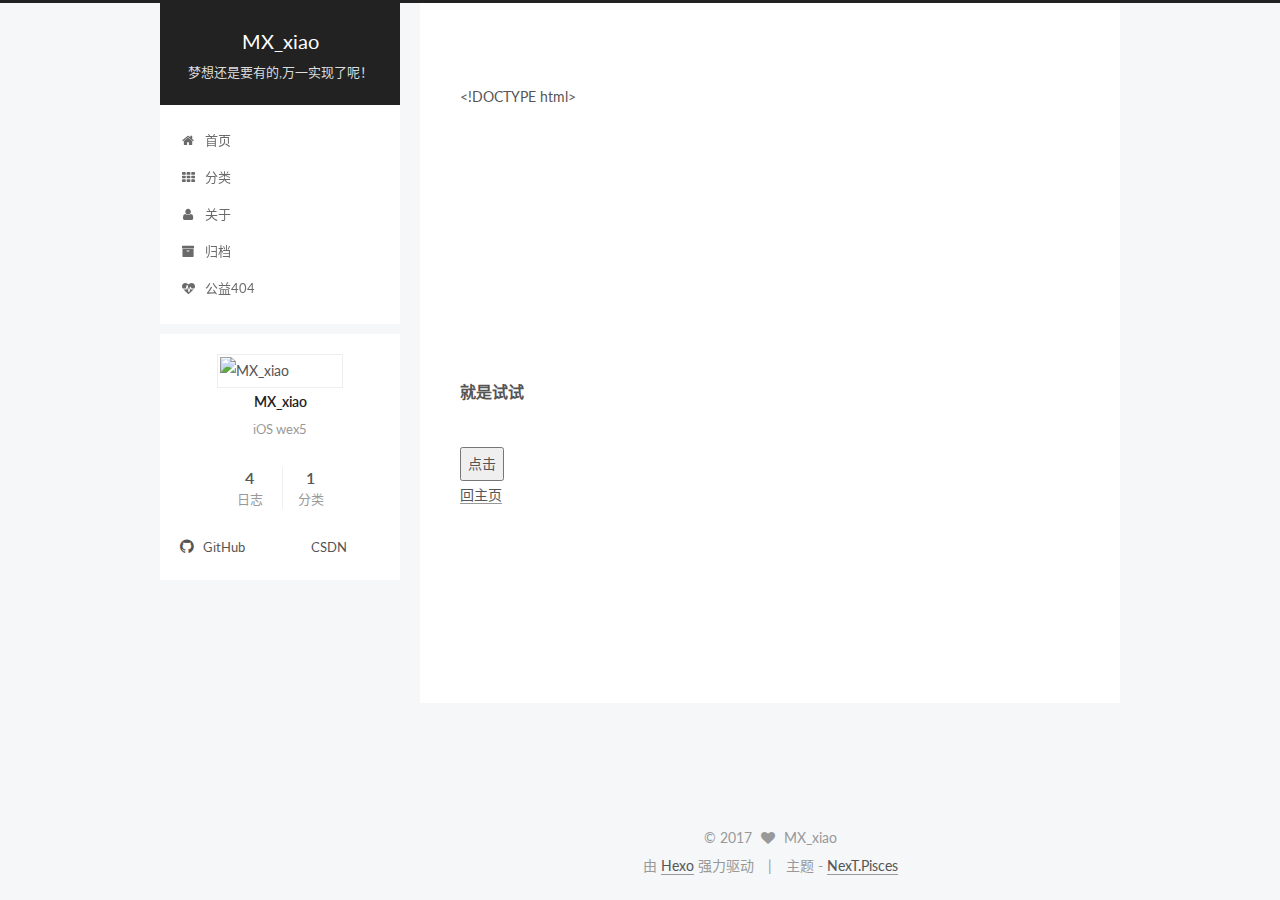
==== commit dbf07d15: "Site updated: 2017-01-05 13:59:31" ====
--- a/about/index.html
+++ b/about/index.html
@@ -84,16 +84,19 @@
 
 
 
-<meta name="description" content="如果可以 这就是关于页面">
+<meta name="description" content="&amp;lt;!DOCTYPE html&amp;gt;
+          about        function ale() {      alert(1)    }        .myh {      color: red;    }        就是试试    点击    回主页">
 <meta property="og:type" content="website">
-<meta property="og:title" content="马官晓">
+<meta property="og:title" content="MX_xiao">
 <meta property="og:url" content="http://yoursite.com/about/index.html">
 <meta property="og:site_name" content="MX_xiao">
-<meta property="og:description" content="如果可以 这就是关于页面">
-<meta property="og:updated_time" content="2017-01-05T02:56:13.000Z">
+<meta property="og:description" content="&amp;lt;!DOCTYPE html&amp;gt;
+          about        function ale() {      alert(1)    }        .myh {      color: red;    }        就是试试    点击    回主页">
+<meta property="og:updated_time" content="2017-01-05T05:58:51.000Z">
 <meta name="twitter:card" content="summary">
-<meta name="twitter:title" content="马官晓">
-<meta name="twitter:description" content="如果可以 这就是关于页面">
+<meta name="twitter:title" content="MX_xiao">
+<meta name="twitter:description" content="&amp;lt;!DOCTYPE html&amp;gt;
+          about        function ale() {      alert(1)    }        .myh {      color: red;    }        就是试试    点击    回主页">
 
 
 
@@ -115,7 +118,7 @@
   
 
   
-    马官晓 | MX_xiao
+     | MX_xiao
   
 </title>
 </head>
@@ -239,7 +242,8 @@
   <div id="posts" class="posts-expand">
     
     
-      <p>如果可以 这就是关于页面</p>
+      <p>&lt;!DOCTYPE html&gt;</p>
+<html><br>  <head><br>    <meta charset="utf-8"><br>    <title>about</title><br>  </head><br>  <script><br>    function ale() {<br>      alert(1)<br>    }<br>  </script><br>  <style media="screen"><br>    .myh {<br>      color: red;<br>    }<br>  </style><br>  <body><br>    <h4 class="myh">就是试试</h4><br>    <button type="button" name="button" onclick="ale()">点击</button><br>    <a href="http//www.mgxiao.com">回主页</a><br>  </body><br></html>
 
     
   </div>
--- a/css/main.css
+++ b/css/main.css
@@ -1549,7 +1549,7 @@
   width: 4px;
   height: 4px;
   border-radius: 50%;
-  background: #ffb37d;
+  background: #d5d6ff;
 }
 .links-of-blogroll {
   font-size: 13px;
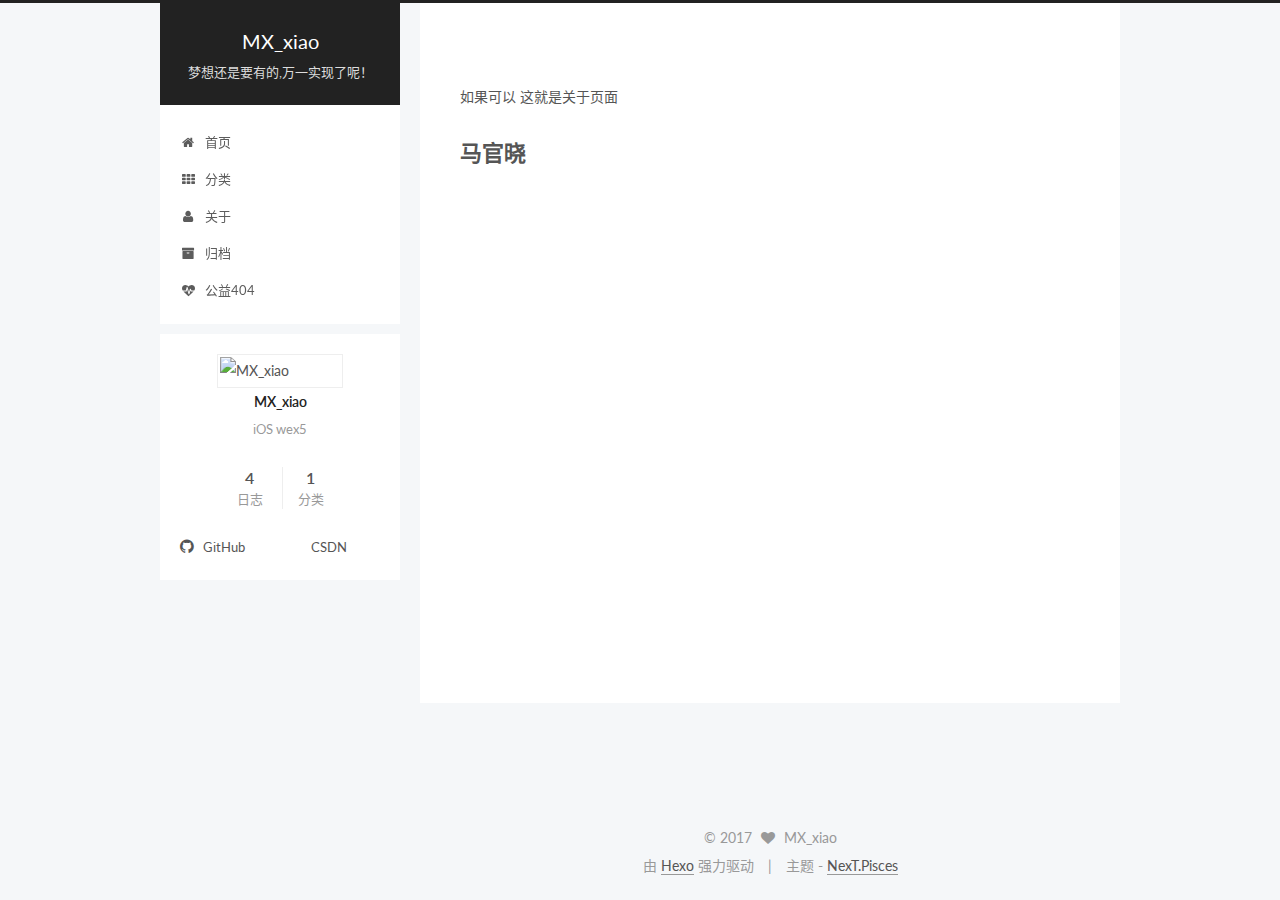
==== commit a8cc9cd5: "Site updated: 2017-01-05 14:05:03" ====
--- a/about/index.html
+++ b/about/index.html
@@ -84,19 +84,19 @@
 
 
 
-<meta name="description" content="&amp;lt;!DOCTYPE html&amp;gt;
-          about        function ale() {      alert(1)    }        .myh {      color: red;    }        就是试试    点击    回主页">
+<meta name="description" content="如果可以 这就是关于页面
+马官晓">
 <meta property="og:type" content="website">
-<meta property="og:title" content="MX_xiao">
+<meta property="og:title" content="about">
 <meta property="og:url" content="http://yoursite.com/about/index.html">
 <meta property="og:site_name" content="MX_xiao">
-<meta property="og:description" content="&amp;lt;!DOCTYPE html&amp;gt;
-          about        function ale() {      alert(1)    }        .myh {      color: red;    }        就是试试    点击    回主页">
-<meta property="og:updated_time" content="2017-01-05T05:58:51.000Z">
+<meta property="og:description" content="如果可以 这就是关于页面
+马官晓">
+<meta property="og:updated_time" content="2017-01-05T06:04:22.000Z">
 <meta name="twitter:card" content="summary">
-<meta name="twitter:title" content="MX_xiao">
-<meta name="twitter:description" content="&amp;lt;!DOCTYPE html&amp;gt;
-          about        function ale() {      alert(1)    }        .myh {      color: red;    }        就是试试    点击    回主页">
+<meta name="twitter:title" content="about">
+<meta name="twitter:description" content="如果可以 这就是关于页面
+马官晓">
 
 
 
@@ -118,7 +118,7 @@
   
 
   
-     | MX_xiao
+    about | MX_xiao
   
 </title>
 </head>
@@ -242,9 +242,9 @@
   <div id="posts" class="posts-expand">
     
     
-      <p>&lt;!DOCTYPE html&gt;</p>
-<html><br>  <head><br>    <meta charset="utf-8"><br>    <title>about</title><br>  </head><br>  <script><br>    function ale() {<br>      alert(1)<br>    }<br>  </script><br>  <style media="screen"><br>    .myh {<br>      color: red;<br>    }<br>  </style><br>  <body><br>    <h4 class="myh">就是试试</h4><br>    <button type="button" name="button" onclick="ale()">点击</button><br>    <a href="http//www.mgxiao.com">回主页</a><br>  </body><br></html>
-
+      <p>如果可以 这就是关于页面</p>
+<p></p><h1 style="clolor:red">马官晓<h1><p></p>
+</h1></h1>
     
   </div>
 
--- a/css/main.css
+++ b/css/main.css
@@ -1549,7 +1549,7 @@
   width: 4px;
   height: 4px;
   border-radius: 50%;
-  background: #d5d6ff;
+  background: #6762bd;
 }
 .links-of-blogroll {
   font-size: 13px;
